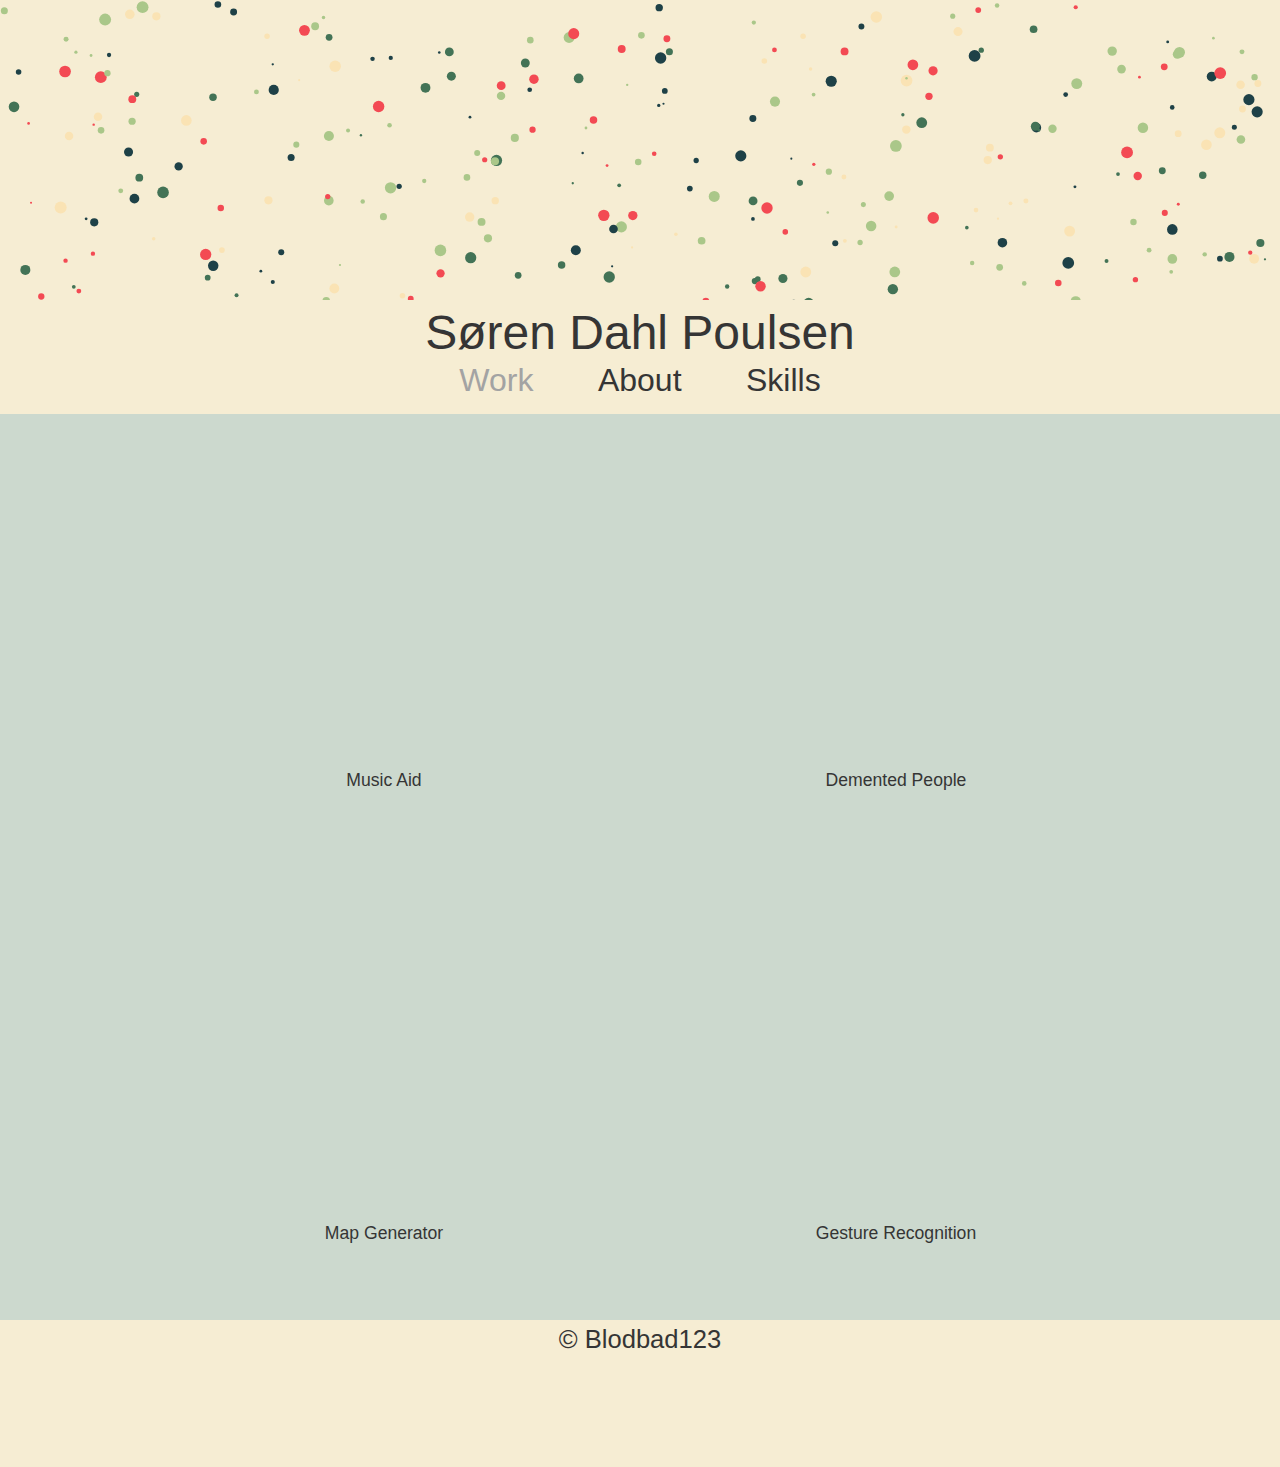
==== index.html @ 5c7c92e2 "Her er mit første commit med nogle random filer" ====
<!DOCTYPE html> 
<html>
<head>
	<meta charset="utf-8" />
	<meta name="viewport" content="width=device-width, initial-scale=1">
	<title>Søren Dahl Poulsen Website</title>
	<link rel="stylesheet" type="text/css" href="style.css" />	
	<link href="css/font-awesome.min.css" rel="stylesheet"/>
	<link rel="shortcut icon" type="image/png" href="img/favicon.png"/>
        
</head>
<body>


    
    <section class ="banner">
        <div class="banner-inner">
            <canvas id="canvas"></canvas>
            <script src="canvas.js"></script>
            
           <!-- <img src="img/manComputer.png">-->
        </div>
    </section>
<!-- End Banner!!! -->
    

    <header>
        <div class="name">
            <h3>Søren Dahl Poulsen</h3>
        </div>
        
    <div id="header-inner">
        
        <nav>
            <ul>
                <li><a href="index.html" class ="current">Work</a> </li>
                <li><a href="About.html">About</a></li>
                <li><a href="#">Skills</a></li>
            </ul>
        </nav>
    </div>
 </header>
<!--- End Header!!-->
    
    <!---
    <section class ="one-fourth" id="html">
        <td><i class="fa fa-html5"></i></td>
        <h3>HTML</h3>
    </section>
    
     <section class ="one-fourth" id="css">
        <td><i class="fa fa-css3"></i></td>
        <h3>CSS</h3>
    </section>
    
    <section class ="one-fourth" id="seo">
        <td><i class="fa fa-search"></i></td>
        <h3>SEO</h3>
    </section>
    
    <section class ="one-fourth" id="social">
        <td><i class="fa fa-users"></i></td>
        <h3>SOCIAL</h3>
    </section>
    
<!-- END FOUR COLOUMN SECTION -->

    <section class="inner-wrapper"> 
        
        <section class="inner-inner-wrapper">
        <article class="caseLeft">
            
           
            <div class="videoWrap">
                <iframe width="560" height="415" src="https://www.youtube.com/embed/0jALTSA6XV8" frameborder="0" allowfullscreen></iframe> 
            </div>
             <div id="text">
                <h2>Music Aid</h2>
             </div>
            
            <div id="info">
                <p>LALALAf efokef psegi iohnefis oinsefios ioseise oiwefoie ioseoijsef </p>
            </div>
        </article>
        
        <article class="caseRight">
            <div class="videoWrap">
                <iframe width="560" height="315" src="https://www.youtube.com/embed/dU2gr1Imobw" frameborder="0" allowfullscreen></iframe>
            </div>
            <div id="text">
                <h2>Demented People</h2>
            </div>
            
            <div id="info">
                <p>LALALAf efokef psegi iohnefis oinsefios ioseise oiwefoie ioseoijsef </p>
            </div>
        </article>
        
        <article class="caseLeft">
            <div class="videoWrap">
                <iframe  width="560" height="315" src="https://www.youtube.com/embed/EME0s2v2AAc" frameborder="0" allowfullscreen></iframe> 
            </div>
            <div id="text">
                <h2>Map Generator</h2>
            </div>
            
            <div id="info">
                <p>LALALAf efokef psegi iohnefis oinsefios ioseise oiwefoie ioseoijsef </p>
            </div>

        </article>
        
            <article class="caseRight">
            <div class="videoWrap">
                <iframe width="560" height="315" src="https://www.youtube.com/embed/Z9UJMCOsg5I?rel=0&amp;showinfo=0" frameborder="0" allowfullscreen>
                </iframe>
                <div id="info">
                <p>Gesture recognition was a project dealing with altering different audio effects with hand gestures. The gestures were captured by a kinect infrared camera and the processed within the DSP environment Pure Data</p>
                 </div>
            </div>
            <div id="text">
                    <h2>Gesture Recognition</h2>
            </div>
                
            
        </article>
    </section> 
        </section>
   <!--     
         <article id="caseLeft">
            <iframe width="560" height="315" src="https://www.youtube.com/embed/EME0s2v2AAc" frameborder="0" allowfullscreen></iframe>
        </article>
        
        <aside id="caseLefttext">
            <h2>MAP GENERATOR</h2>
            <p>The Map Generator was an implementation of modern image processing and computer vision techniques in order to 
            make it possible to draw a map with tusches and crayons and convert the map into a playable 3d game world. This was done using color detection algorithms, BLOB analysis, flood fill/grass-fire algorithms and much more. </p>
        </aside>
        
        <article id="caseRight">
            <iframe width="560" height="315" src="https://www.youtube.com/embed/Z9UJMCOsg5I?rel=0&amp;showinfo=0" frameborder="0" allowfullscreen></iframe>
        </article>
        
        <aside id="caseRighttext">
            <h2>GESTURE RECOGNITION KINECT</h2>
            <p>The Map Generator was an implementation of modern image processing and computer vision techniques in order to 
            make it possible to draw a map with tusches and crayons and convert the map into a playable 3d game world. This was done using color detection algorithms, BLOB analysis, flood fill/grass-fire algorithms and much more. </p>
        </aside>
        
    </section>
    -->
    
    <!-- 
    <section class="inner-wrapper-2">
         <article id="mobile">
             <h2>ACROSS EACH DEVICE</h2>
             <p>The Rocket Design website is an HTML5 and CSS3 responsive website that has a drop down navigation.  This template uses Google Fonts in the CSS to give the text specific styles and a plugin called ‘Font Awesome’ to display the icons found in the main section of the website as well as the footer for the social media icons.</p>
        </article>
        
        <aside>
            <img src="img/desktop.png">
        </aside>
    </section>
    
    
        <section class="inner-wrapper">
        <article id="tablet">
            <img src="img/hand_mobile.png">
        </article>
        
        <aside id="desktop">
            <p>The Rocket Design website is an HTML5 and CSS3 responsive website that has a drop down navigation.  This template uses Google Fonts in the CSS to give the text specific styles and a plugin called ‘Font Awesome’ to display the icons found in the main section of the website as well as the footer for the social media icons.</p>
        </aside>
    </section>
    
    <!-- End main two colloumn section -->
    <!--    
    <section class="inner-wrapper-3">
        <section class="one-third" id="google">
        <h3>GOOGLE</h3>
            <p>The Rocket Design website is an HTML5 and CSS3 responsive website that has a drop down navigation.  This template uses Google Fonts in the CSS to give the text specific styles and a plugin called ‘Font Awesome’ to display the icons found in the main section of the website as well as the footer for the social media icons.</p>
        </section>
        
        <section class="one-third" id="marketing">
            <h3>MARKETING</h3>
            <p>The Rocket Design website is an HTML5 and CSS3 responsive website that has a drop down navigation.  This template uses Google Fonts in the CSS to give the text specific styles and a plugin called ‘Font Awesome’ to display the icons found in the main section of the website as well as the footer for the social media icons.</p>
        </section>
        
        <section class="one-third" id="customers">
            <h3>HAPPY CUSTOMERS</h3>
            <p>oegeosig iohseogihseg oihseogihseg oihseoioiseg ioseoihgoisehg oisheoighseoig oihseoihgohseiog oisehgiohsioe ghesoihgoishio hhesoihgi siyvsevyue vsvy sevvsy isebiu busiebu seb iub uisbeub usebs </p>
        </section>
    </section>
    
<!-- End of three coloumn section -->
    <!--
    <section id="smiley">
        <h2>: )</h2>
    </section>
    <!-- End smiley face-->
<!--
  <footer>
    <ul class="social">
        <li><a href="https://www.facebook.com" target="_blank"><i class="fa fa-facebook"></i></a></li>  
        
        <li><a href="https://twitter.com" target="_blank"><i class="fa fa-twitter"></i></a></li>  
        
        <li><a href="https://youtube.com" target="_blank"><i class="fa fa-youtube"></i></a></li>  
        
        <li><a href="https://youtube.com" target="_blank"><i class="fa fa-youtube"></i></a></li>  
        
        <li><a href="https://instagram.com" target="_blank"><i class="fa fa-instagram"></i></a></li> 
    </ul>
  </footer>
<!-- End footer section-->
    
    <footer class="second">
        <p>&copy; Blodbad123</p>
    </footer>
    
    
    
    
    
    
    
    
    
    
    
</body>

</html>
---- style.css ----
@import 'https://fonts.googleapis.com/css?family=Alegreya+Sans';

*   {
    margin:0; 
    padding: 0; 
    border: 0; 
}

body{
    background: #F6EDD3; 
    color: #67727A; 
    font-family: 'Helvetica Neue', sans-serif; 
    margin: 0; 
}

h2{
    font-size:250%; 
    font-weight: 400; 
    text-align: center; 
    padding-top: 2%; 
    color: #353535; 
    
}

h3{
    font-size:175%;
    line-height: 155%; 
    padding: 5% 0; 
    font-weight: 400; 
    color: #353535; 
}

p{
    font-family: 'Helvetica Neue', sans-serif; 
    color: #353535; 
    font-size: 160%; 
    font-weight: 100; 
    line-height: 150%; 
    padding: 3%; 
    text-indent: 0%; 
    text-align: justify; 
    
}
img{
    max-width: 100%; 
    height: auto; 
    width: auto; 
    margin-bottom: -4px; 
}

header{
    background-color: #F6EDD3; 
    width: 100%; 
    height: 110px; 
    text-align: center; 
    
}
header h3{
    font-weight: 300; 
    font-size: 300%; 
    line-height: 120%; 
    padding: 0%; 
}

#header-inner{
    max-width: 1200px;
    margin: 0 auto;
   
}

/*--- Navigation style start ----- */

nav{
    text-align: center; 
}

ul{
    list-style-type: none; 
}

nav ul li{
    font-family: 'Helvetica Neue', sans-serif; 
    font-size: 200%; 
    font-weight: 100; 
     
        
    /*-- display side by side*/
    display: inline-block; 
   
    padding: 0px 30px 10px 30px; 
    
}

nav ul li a{
    color: #353535; 
    text-decoration: none; 
}
nav ul li a:hover{
    color: #a3a3a3; 
}
 /*-- The current link we're on*/
.current{
    color: #a3a3a3; 
}

/*-----End of navigation styling----*/

.banner{
    width: 100%; 
    background-color: #F6EDD3; 
}

.banner-inner{
    /*max-width: 1600px; */
    margin: 0 auto; 
}
.one-fourth{
    width: 25%; 
    float: left; 
    text-align: center; 
}

#html{
    background-color: #f1aa90; 
}
#css{
    background-color: #beb9ad; 
}
#seo{
    background-color: #aadcd2; 
}
#social{
    background-color: #a2b2c1; 
}

.one-fourth i{
    color: #f0f0f0;
    font-size: 500%; 
    padding: 13% 0 4% 0; 
}
.inner-wrapper{
    float:left; 
    width: 100%; 
    height: 100%; 
    background-color: #CCD9CE; 
}

.inner-inner-wrapper{
    margin: 0 auto; 
    width: 80%; 
}

.inner-wrapper-about{
    float: left; 
    width: 100%;
    height: 100vh;  
    background-color: #CCD9CE;
}

#abouttext{
    clear:both; 
    margin: 10% auto; 
    width: 50%;  
}
.inner-wrapper-about p{
    text-align: center; 
    font-size: 120%; 
}

.outerfill{
    height: 100vh; 
    background-color: #CCD9CE; 
}

.caseLeft{
    float:left;
    width: 50%; 
    /*vertical-align: top;*/
    padding-top: 20px; 
    margin: 0 auto;  
}

.caseRight{
    float:right; 
    width: 50%; 
    padding-top: 20px;   
    margin: 0 auto; 
}

.videoWrap{
    position: relative;
    text-align: center; 
	padding-bottom: 56.25%; /* 16:9 */
	padding-top: 65px;
    margin-bottom: 80px; 
	height: 0;
}

 .caseRight #text{ 
     clear:both; 
     float:right; 
     width: 100%; 
     padding-right: 0px; 
     margin: 0 auto;
}

/*.caseRight p {
    text-align: center; 
    width: 100%; 
    font-size: 100%; 
    border-bottom: 1px solid #353535;
    
}*/

.caseLeft #text{ 
    clear:both; 
    float:left; 
    width: 100%; 
    padding-left: 0px; 
    margin: 0 auto;  
    
}

#info{
    display: none;
    position: absolute; 
    width:80%; 
    top: 50%;
  transform: translate(-50%, -50%);
  -ms-transform: translate(-50%, -50%)
}

.inner-wrapper #info p{
    text-align: center; 
    font-weight: 300; 
    font-size: 80%; 
    color: #eeeeee; 
}


.caseRight h2{
    text-align: center;
    margin-top: -21%; 
    width: 100%; 
    font-weight: 200; 
    font-size: 110%; 
}

.caseLeft h2{
    text-align: center;
    margin-top: -21%; 
    width: 100%; 
    font-weight: 200; 
    font-size: 110%; 
}

.caseLeft iframe{
    position: absolute; 
    max-width: 100%; 
    width: 75%; 
    height: 75%; 
    padding-left: 0px; 
    /* Center pivot of iframe*/
    transform: translate(-50%, 0);  
    backface-visibility: hidden;
    transition: 0.4s; 
    
}
.caseRight iframe{
    position: absolute; 
    max-width: 100%; 
    width: 75%; 
    height: 75%;
    padding-right: 0px; 
    /* Center pivot of iframe*/
    transform: translate(-50%, 0); 
    backface-visibility: hidden;
    transition: 0.4s; 
}

iframe:hover{
    filter: blur(3px) brightness(60%); 
    width: 95%; 
    height : 95%; 
    display: inline; 
}
iframe:hover ~#info {
    display: inline;
}


#mobile{
    background-color: #beb9ad;  
}

#desktop{
    background-color: #f1aa90; 
}
.inner-wrapper-2{
    float:left; 
    width: 100%; 
    background-color: #c3d7df; 
}

.inner-wrapper-3{
    float:left; 
    width: 100%; 
    background-color: #aadcd2; 
}

.one-third{
    width: 33.3333%; 
    float:left; 
    text-align: center; 
}

#google{
    background-color: #a2b1c1; 
}

#marketing{
    background-color: #beb9ad; 
}

#customers{
    background-color: #aadcd2; 
}

#smiley{
    background-color: #aadcd2; 
    padding: 0 0 1%; 
    clear: both; 
}

/*--- Start Footer----*/

footer{
   background-color: #6991ac; 
   width: 100%; 
}

.social{
    list-style-type: none; 
    text-align: center; 
}
.social li{
    display: inline;  
}
.social i{
    font-size: 460%; 
    margin: 1%; 
    padding: 5% 5% 5% 5%;
    color: #c3d7df; 
}

.social i:hover{
    color: #f5f5f5; 
}

footer.second{
    border-top: 1px solid #aadcd2; 
    background-color: #544b59; 
    max-height: 60px; 
    margin: 0; 
}

footer.second p{
    padding: 5px 0 9px 0; 
    text-align: center; 
}

/*---- MEDIA MOBILES AND STUFF!!!!! -------*/

@media screen and (max-width: 768px){
    h2{
        font-size: 150%; 
    }
    
    h3{
        font-size: 125%; 
    }
    
    p{
        font-size: 100%; 
    } 
    
    header{
        position: absolute;    
    }
    
    #logo{
        margin: 15px 0 20px -25px;
        background: url(img/RD_mobile.png) no-repeat center; 
    }
    
    #menu-icon{
        display: inline-block; 
    }
    
    nav ul, nav:active ul{
        display: none; 
        z-index: 1000; 
        position: absolute; 
        padding: 20px; 
        background: #6991ac; 
        right:20px; 
        top:60px; 
        border: 2px solid #eee; 
        border-radius: 10px 0 10px 10px; 
        width: 50%; 
    }
    nav:hover ul{
        display: block; 
    }
    nav li{
        text-align: center; 
        width: 100%; 
        padding: 10px 0; 
    }
    
    .banner{
        padding-top:86px; 
    }
    
    .one-fourth{
        float: left; 
        width: 100%;
    }
    
    .one-fourth i{
        font-size: 350%; 
        padding: 4% 0 1% 0; 
    }
    
    article{
        width: 100%; 
    }
    aside{
        width: 100%; 
    }
    .one-third{
        width: 100%; 
    }
    .social i{
        font-size: 180%; 
    }
    
    #case{
        width: 100%; 
        position: relative;
        padding-bottom: 56.25%; /* 16:9 */
        padding-top: 25px;
        height: 100%

    }

    #case iframe{
        position: absolute;
        width: 91%;
        height: 91%;
        transform: translate(-50%, 0%);
        margin-top: 16%; 
    }

    #casetext {
        width: 90%; 
        border-bottom: 1px solid #353535;
        margin-top: 15%; 
        margin-left: 4.7%; 

    }
}
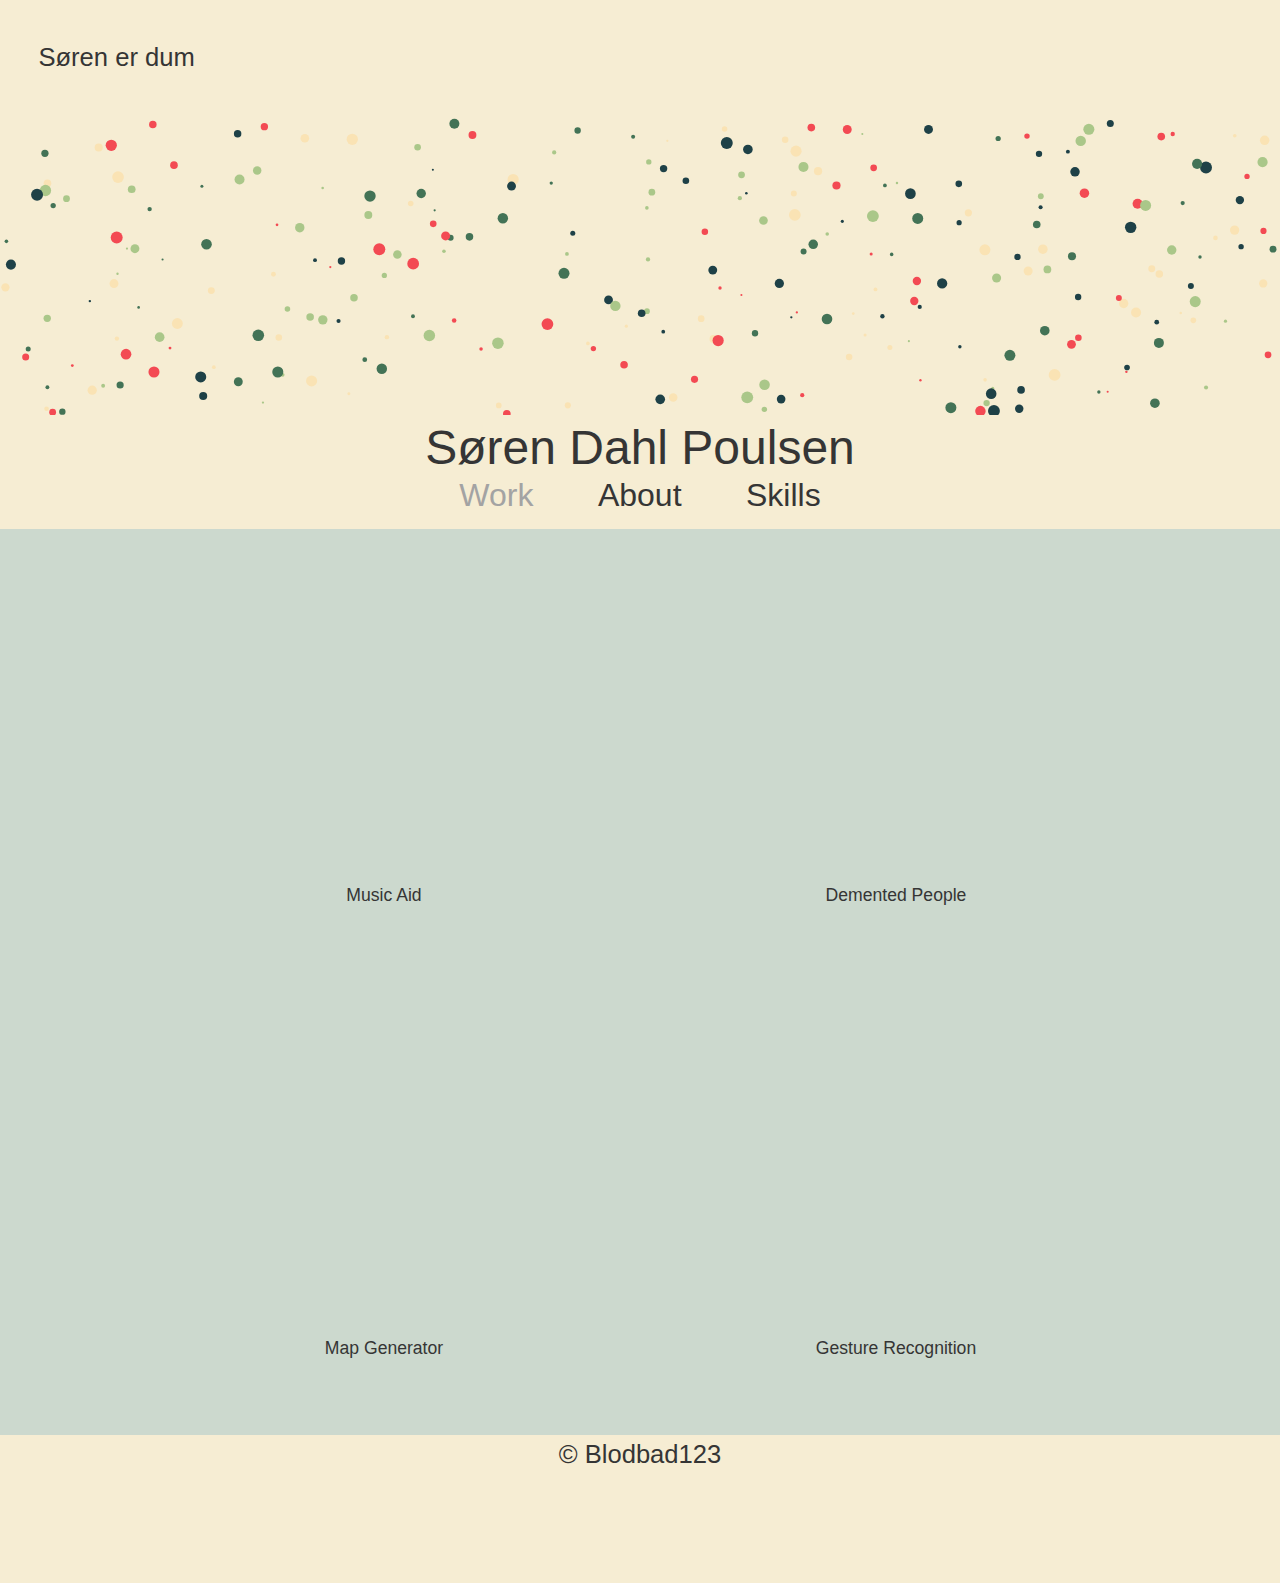
==== commit b9d252f1: "hjh" ====
--- a/index.html
+++ b/index.html
@@ -11,8 +11,7 @@
 </head>
 <body>
 
-
-    
+<p>Søren er dum</p>
     <section class ="banner">
         <div class="banner-inner">
             <canvas id="canvas"></canvas>
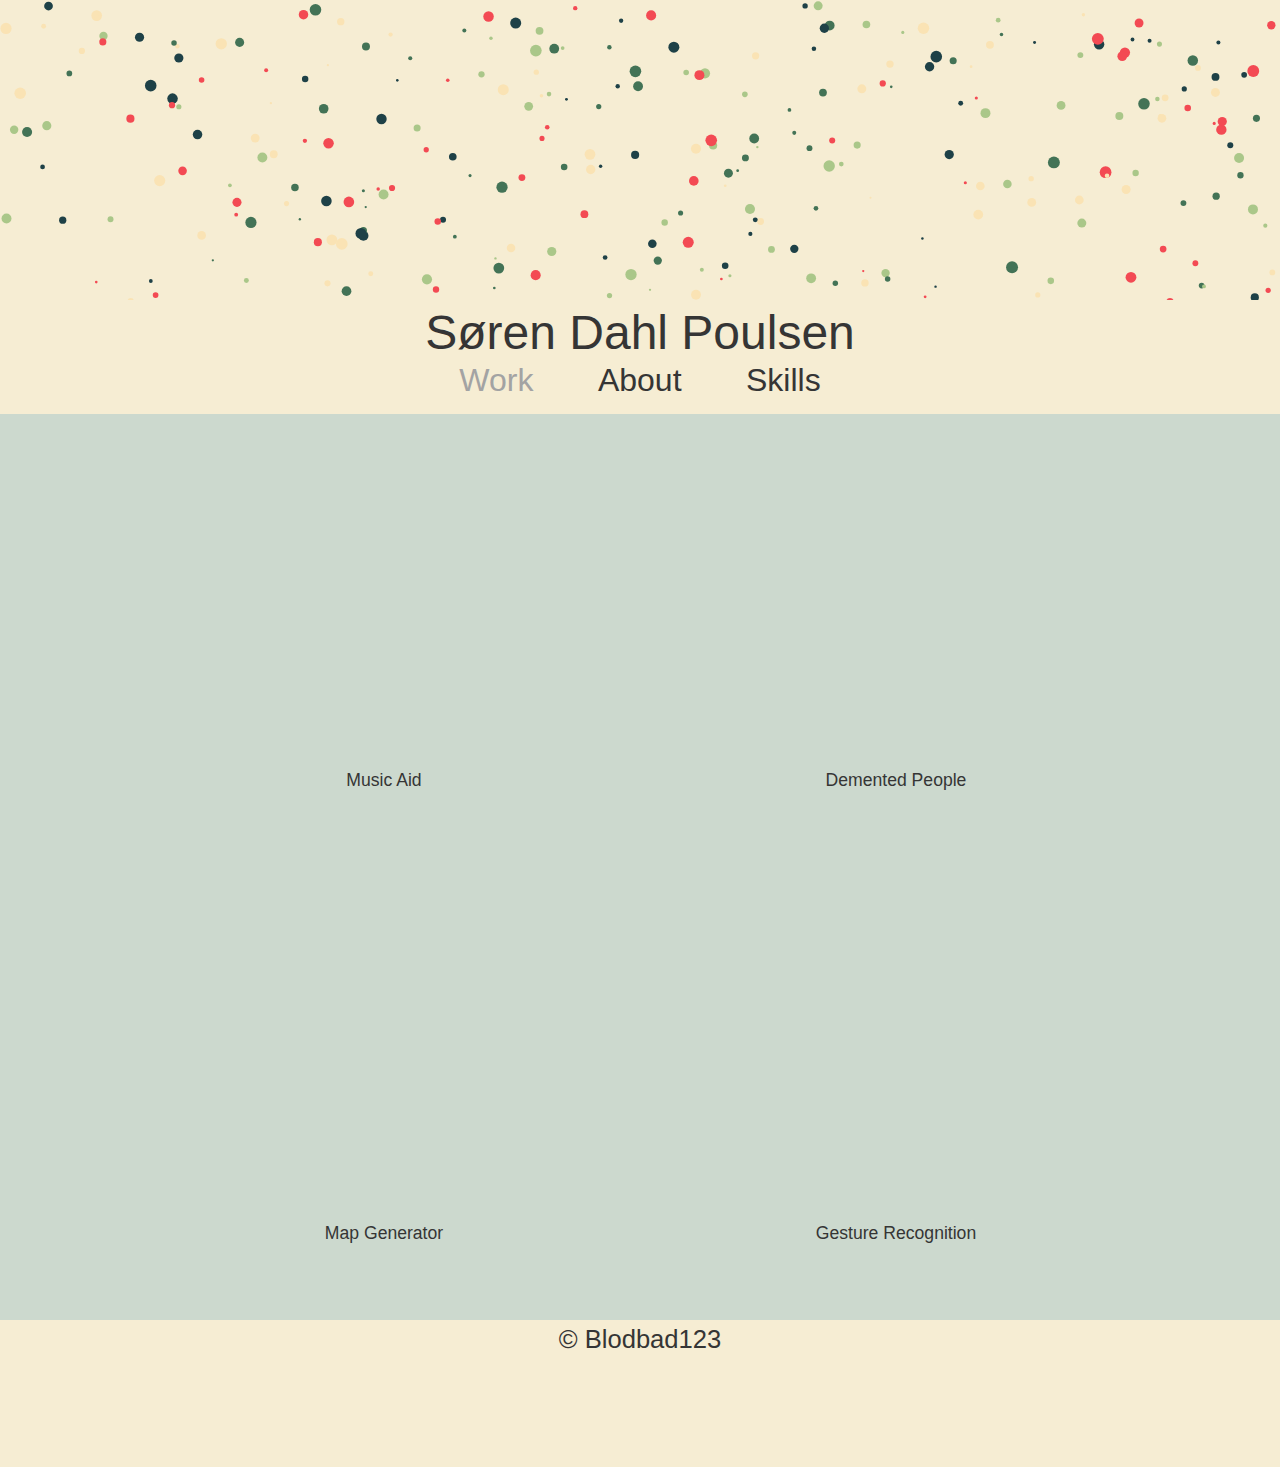
==== commit eb70e773: "hj" ====
--- a/index.html
+++ b/index.html
@@ -11,7 +11,6 @@
 </head>
 <body>
 
-<p>Søren er dum</p>
     <section class ="banner">
         <div class="banner-inner">
             <canvas id="canvas"></canvas>
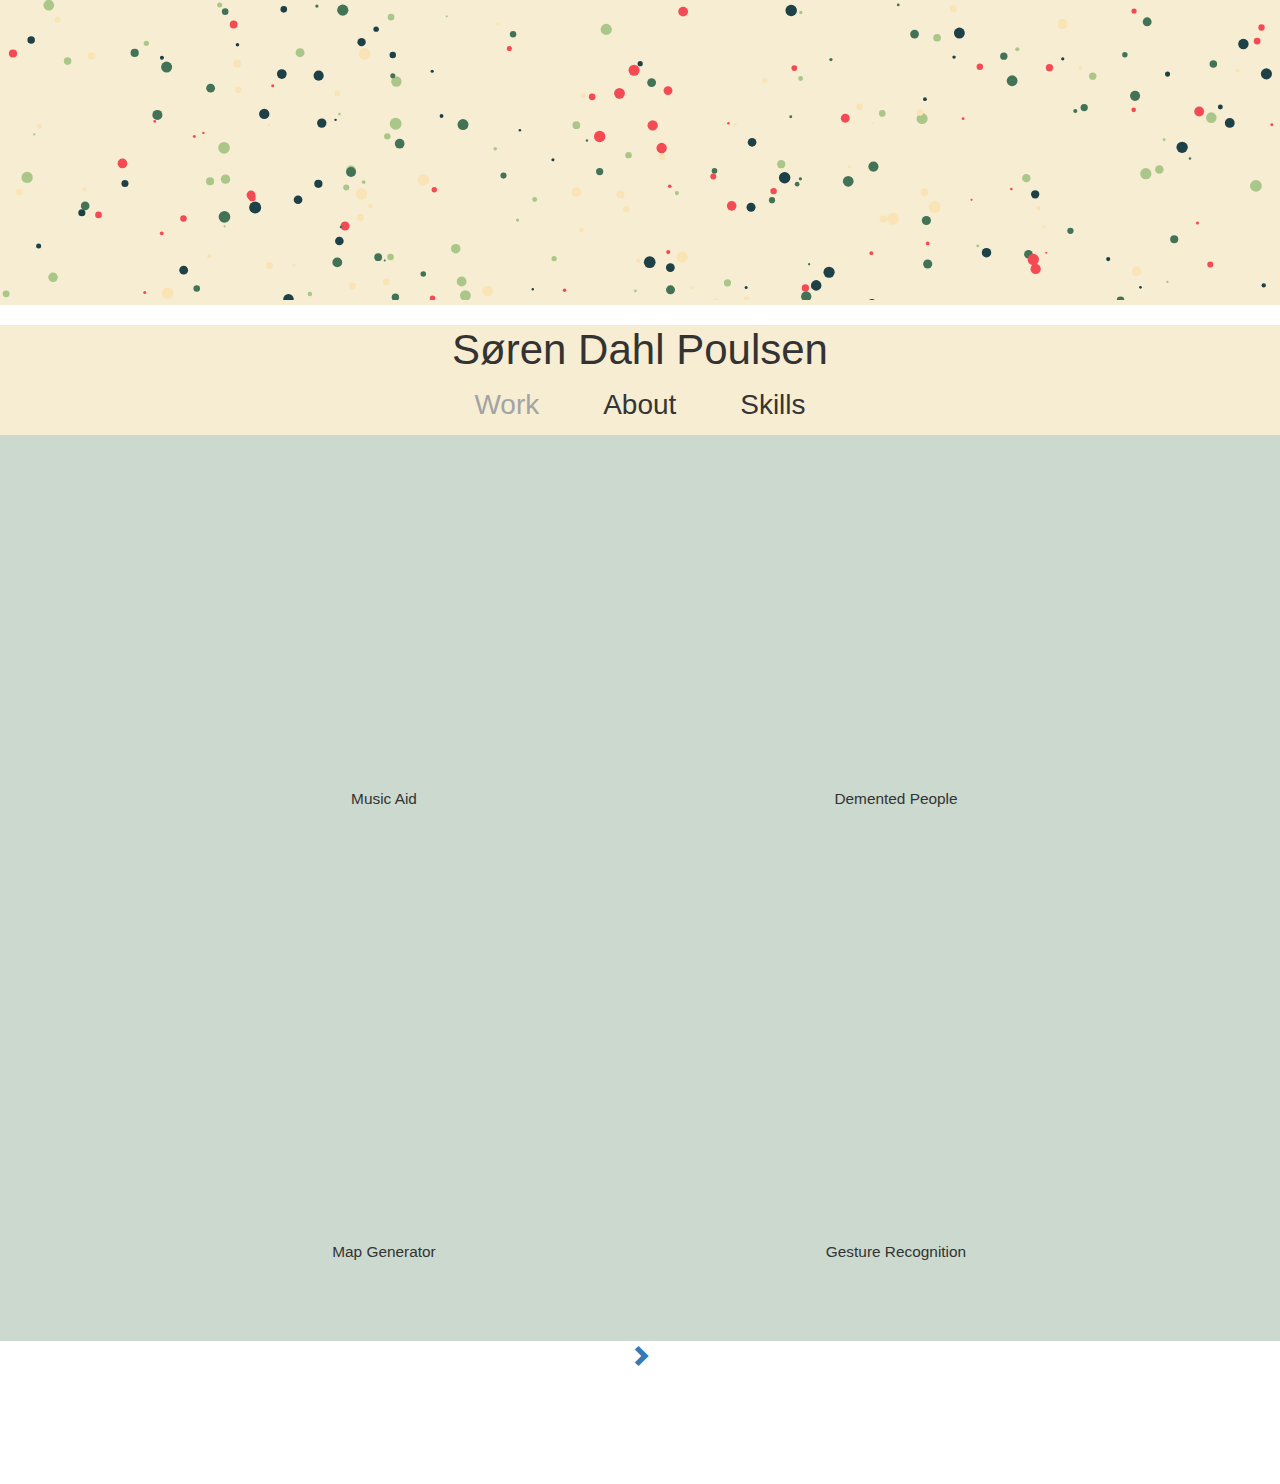
==== commit b9ecad15: "Next knap i bunden" ====
--- a/index.html
+++ b/index.html
@@ -7,6 +7,7 @@
 	<link rel="stylesheet" type="text/css" href="style.css" />	
 	<link href="css/font-awesome.min.css" rel="stylesheet"/>
 	<link rel="shortcut icon" type="image/png" href="img/favicon.png"/>
+    <link rel="stylesheet" href="https://maxcdn.bootstrapcdn.com/bootstrap/3.3.7/css/bootstrap.min.css">
         
 </head>
 <body>
@@ -20,9 +21,7 @@
         </div>
     </section>
 <!-- End Banner!!! -->
-    
-
-    <header>
+  <header>
         <div class="name">
             <h3>Søren Dahl Poulsen</h3>
         </div>
@@ -119,8 +118,7 @@
             <div id="text">
                     <h2>Gesture Recognition</h2>
             </div>
-                
-            
+           
         </article>
     </section> 
         </section>
@@ -213,7 +211,7 @@
 <!-- End footer section-->
     
     <footer class="second">
-        <p>&copy; Blodbad123</p>
+        <p><a href="About.html"><span class="glyphicon glyphicon-chevron-right"></span></a></p>
     </footer>
     
     
--- a/style.css
+++ b/style.css
@@ -369,6 +369,15 @@
     text-align: center; 
 }
 
+.centernext {
+    text-align: center;
+    
+}
+
+#nextbutton{
+    text-align: center;
+    
+}
 /*---- MEDIA MOBILES AND STUFF!!!!! -------*/
 
 @media screen and (max-width: 768px){
@@ -421,6 +430,9 @@
     .banner{
         padding-top:86px; 
     }
+
+    
+
     
     .one-fourth{
         float: left; 
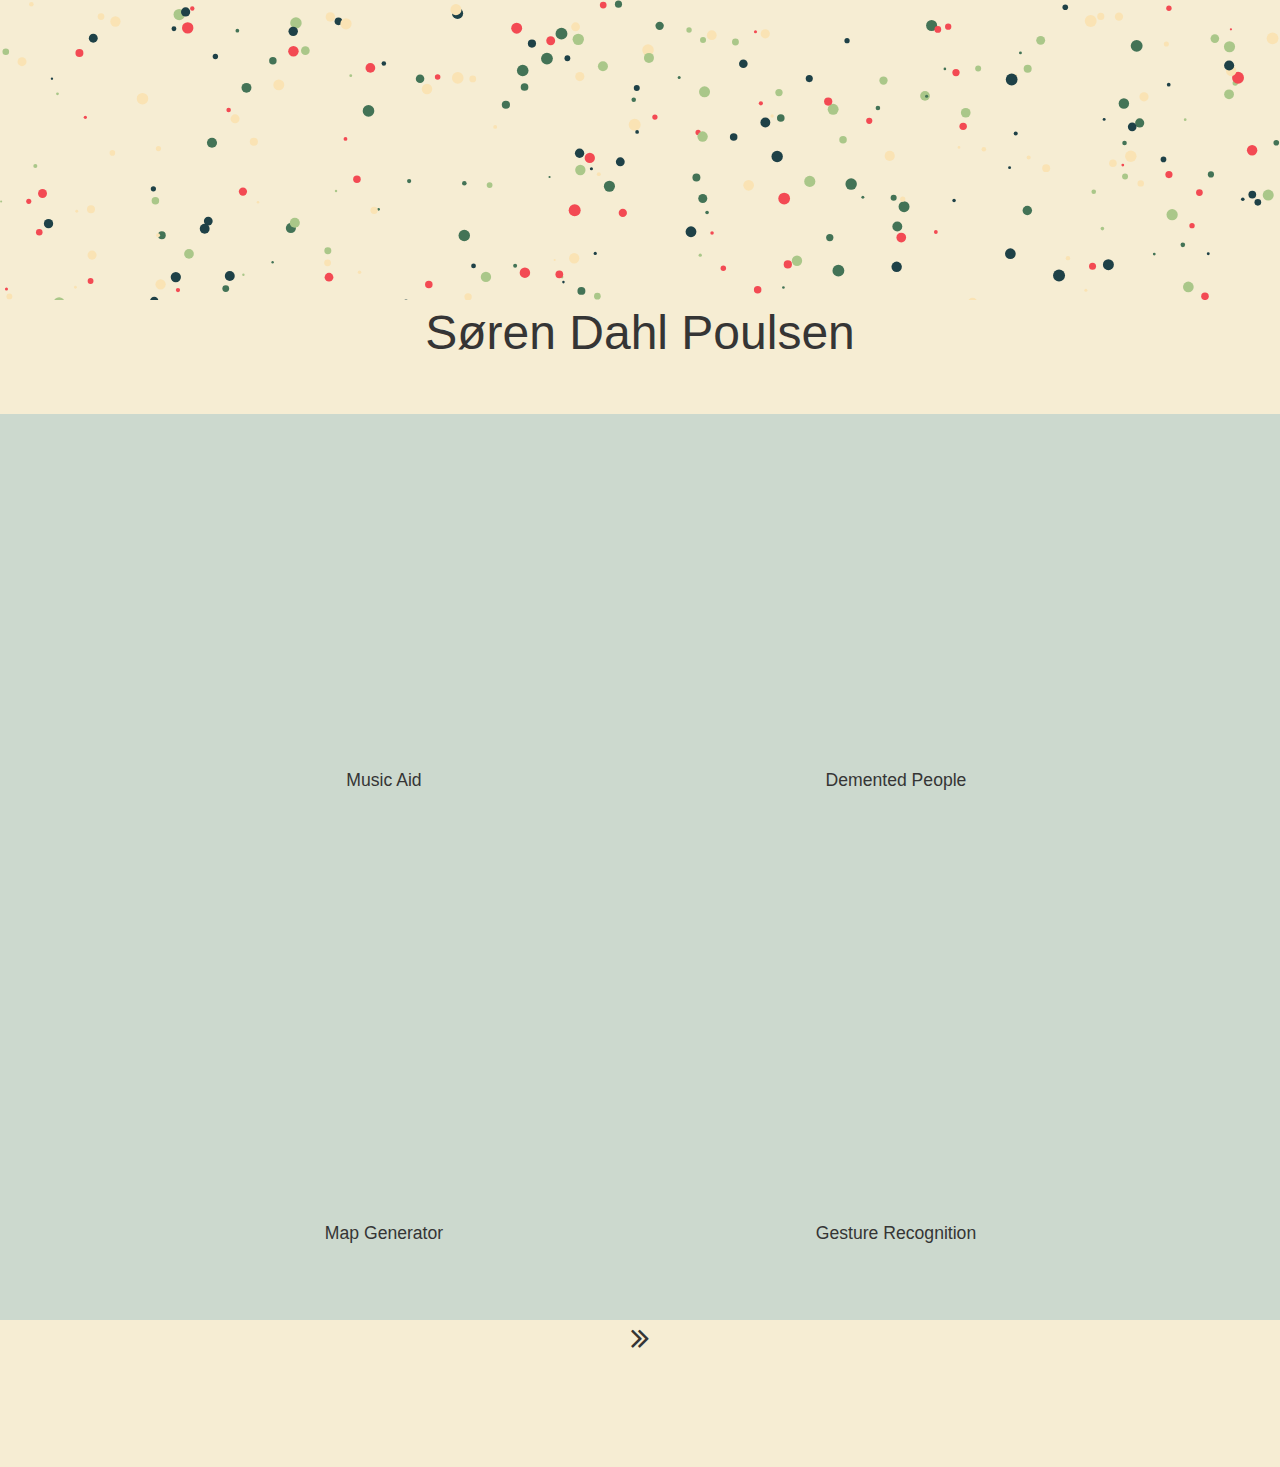
==== commit c98b9545: "Lidt forskelligt" ====
--- a/index.html
+++ b/index.html
@@ -7,7 +7,7 @@
 	<link rel="stylesheet" type="text/css" href="style.css" />	
 	<link href="css/font-awesome.min.css" rel="stylesheet"/>
 	<link rel="shortcut icon" type="image/png" href="img/favicon.png"/>
-    <link rel="stylesheet" href="https://maxcdn.bootstrapcdn.com/bootstrap/3.3.7/css/bootstrap.min.css">
+    <link rel="stylesheet" href="https://cdnjs.cloudflare.com/ajax/libs/font-awesome/4.7.0/css/font-awesome.min.css">
         
 </head>
 <body>
@@ -24,18 +24,10 @@
   <header>
         <div class="name">
             <h3>Søren Dahl Poulsen</h3>
+            
         </div>
-        
-    <div id="header-inner">
-        
-        <nav>
-            <ul>
-                <li><a href="index.html" class ="current">Work</a> </li>
-                <li><a href="About.html">About</a></li>
-                <li><a href="#">Skills</a></li>
-            </ul>
-        </nav>
-    </div>
+     
+    <button onclick="topFunction()" id="myBtn" title="Go to top"><span class="fa fa-angle-double-up"></span></button>
  </header>
 <!--- End Header!!-->
     
@@ -211,7 +203,16 @@
 <!-- End footer section-->
     
     <footer class="second">
-        <p><a href="About.html"><span class="glyphicon glyphicon-chevron-right"></span></a></p>
+        <div id="header-inner">
+        
+        <nav>
+            <ul>
+            
+                <li><a href="About.html"><span class="fa fa-angle-double-right"></span></a></li>
+               
+            </ul>
+        </nav>
+        </div>
     </footer>
     
     
--- a/style.css
+++ b/style.css
@@ -96,7 +96,9 @@
     text-decoration: none; 
 }
 nav ul li a:hover{
-    color: #a3a3a3; 
+    color: orange;
+    transition: 0.8s;
+    text-decoration: none;
 }
  /*-- The current link we're on*/
 .current{
@@ -419,7 +421,8 @@
         width: 50%; 
     }
     nav:hover ul{
-        display: block; 
+        display: block;
+    
     }
     nav li{
         text-align: center; 
@@ -481,4 +484,25 @@
         margin-left: 4.7%; 
 
     }
+}
+#myBtn {
+    display: none; /* Hidden by default */
+    position: fixed; /* Fixed/sticky position */
+    top: 20px; /* Place the button at the bottom of the page */
+    left: 30px; /* Place the button 30px from the right */
+    z-index: 99; /* Make sure it does not overlap */
+    border: none; /* Remove borders */
+    outline: none; /* Remove outline */
+    background-color: transparent; /* Set a background color */
+    color: darkblue; /* Text color */
+    cursor: pointer; /* Add a mouse pointer on hover */
+    padding: 15px; /* Some padding */
+    border-radius: 10px; /* Rounded corners */
+    opacity: .4;
+ 
+}
+
+#myBtn:hover {
+    background-color: lightsalmon; /* Add a dark-grey background on hover */
+    transition: 0.5s;
 }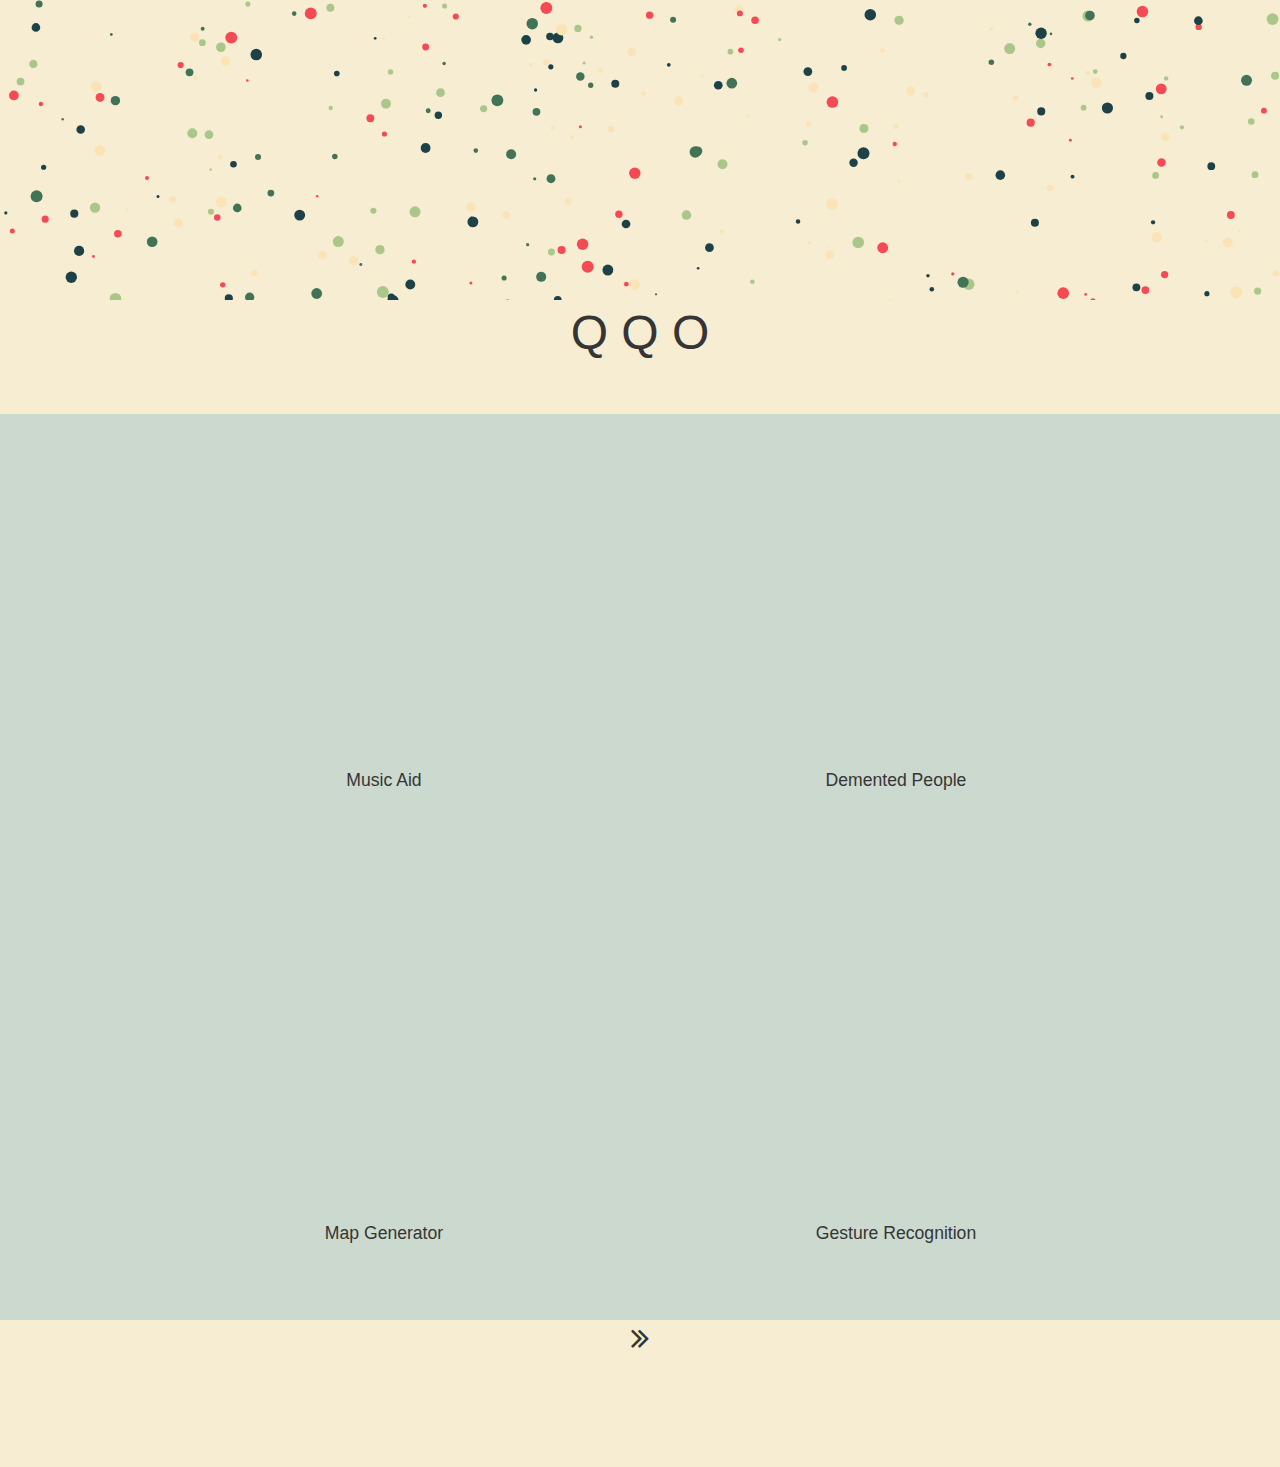
==== commit bf4671ce: "navn" ====
--- a/index.html
+++ b/index.html
@@ -3,12 +3,12 @@
 <head>
 	<meta charset="utf-8" />
 	<meta name="viewport" content="width=device-width, initial-scale=1">
-	<title>Søren Dahl Poulsen Website</title>
+	<title>QQO</title>
 	<link rel="stylesheet" type="text/css" href="style.css" />	
 	<link href="css/font-awesome.min.css" rel="stylesheet"/>
 	<link rel="shortcut icon" type="image/png" href="img/favicon.png"/>
     <link rel="stylesheet" href="https://cdnjs.cloudflare.com/ajax/libs/font-awesome/4.7.0/css/font-awesome.min.css">
-        
+            
 </head>
 <body>
 
@@ -16,18 +16,16 @@
         <div class="banner-inner">
             <canvas id="canvas"></canvas>
             <script src="canvas.js"></script>
-            
            <!-- <img src="img/manComputer.png">-->
         </div>
     </section>
 <!-- End Banner!!! -->
   <header>
         <div class="name">
-            <h3>Søren Dahl Poulsen</h3>
-            
+             <h3>Q Q O</h3>
         </div>
      
-    <button onclick="topFunction()" id="myBtn" title="Go to top"><span class="fa fa-angle-double-up"></span></button>
+    <button onclick="topFunction()" id="myBtn" title="Go to top">TOP</button>
  </header>
 <!--- End Header!!-->
     
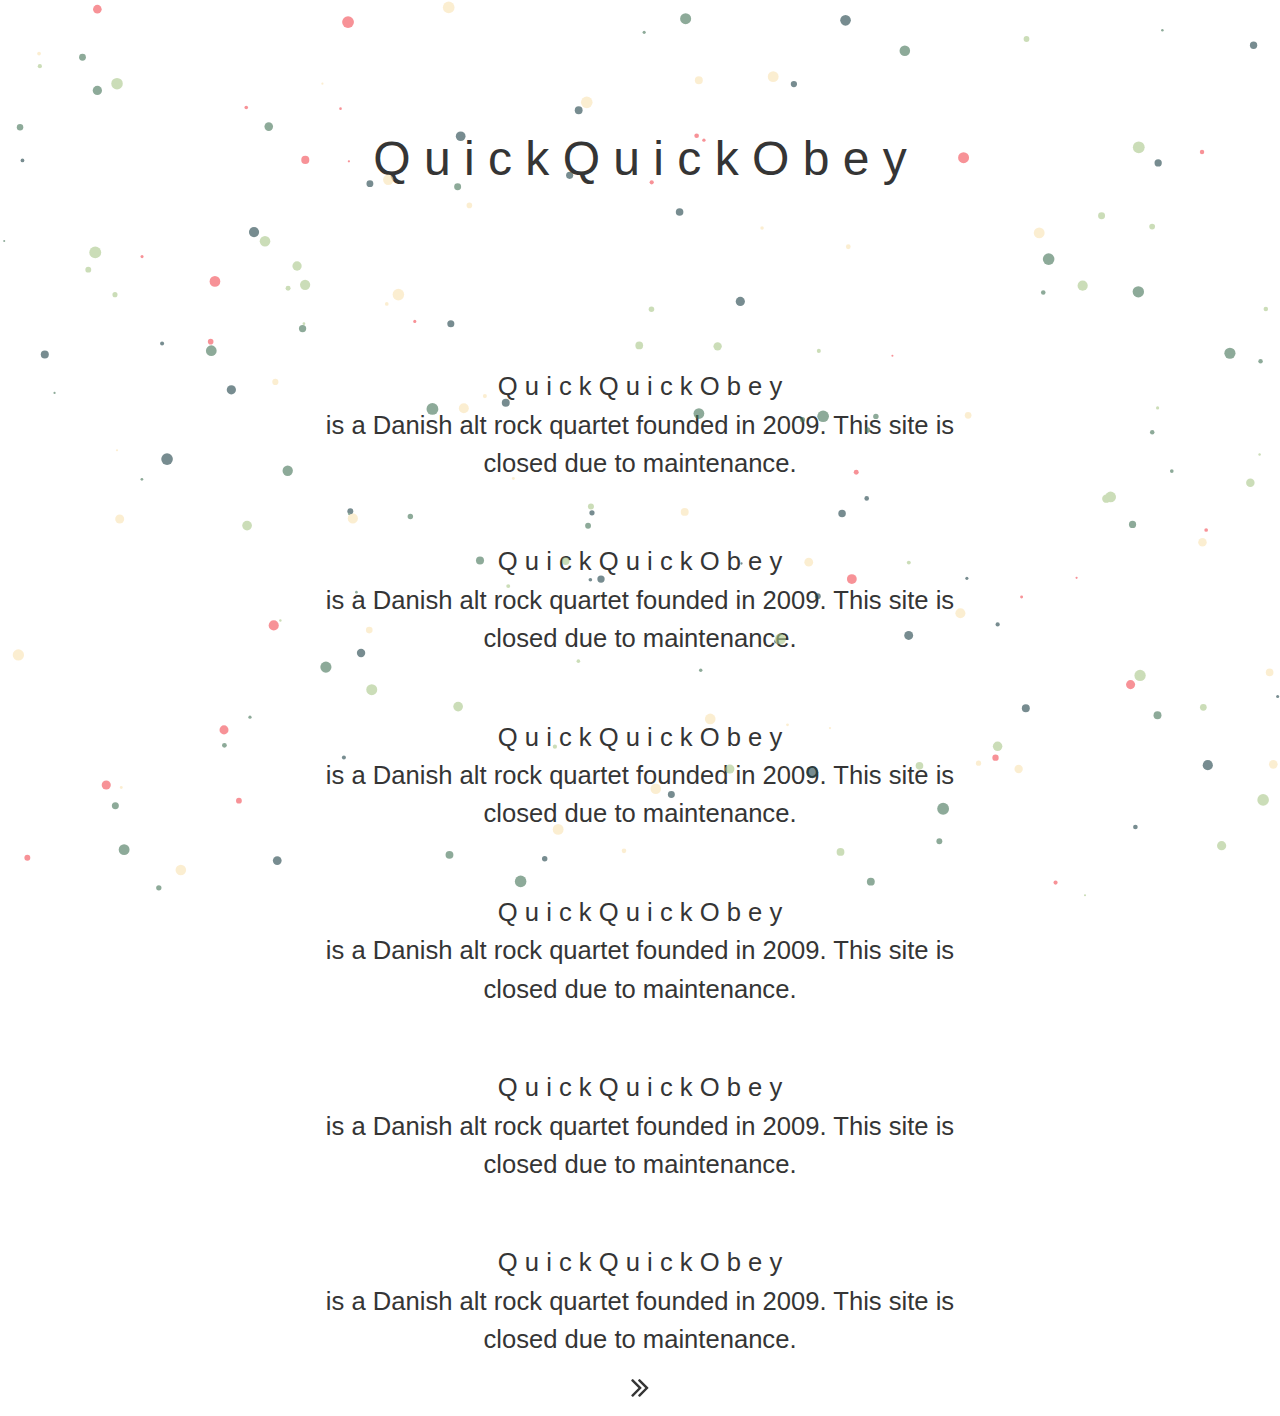
==== commit 13037cfb: "Rettelser" ====
--- a/index.html
+++ b/index.html
@@ -11,196 +11,53 @@
             
 </head>
 <body>
-
-    <section class ="banner">
-        <div class="banner-inner">
+    <section class ="banner" style="opacity:0.6">
+        <div class="banner-inner"  >
             <canvas id="canvas"></canvas>
             <script src="canvas.js"></script>
            <!-- <img src="img/manComputer.png">-->
         </div>
     </section>
 <!-- End Banner!!! -->
-  <header>
-        <div class="name">
-             <h3>Q Q O</h3>
-        </div>
+  
+
      
     <button onclick="topFunction()" id="myBtn" title="Go to top">TOP</button>
- </header>
+ 
 <!--- End Header!!-->
-    
-    <!---
-    <section class ="one-fourth" id="html">
-        <td><i class="fa fa-html5"></i></td>
-        <h3>HTML</h3>
-    </section>
-    
-     <section class ="one-fourth" id="css">
-        <td><i class="fa fa-css3"></i></td>
-        <h3>CSS</h3>
-    </section>
-    
-    <section class ="one-fourth" id="seo">
-        <td><i class="fa fa-search"></i></td>
-        <h3>SEO</h3>
-    </section>
-    
-    <section class ="one-fourth" id="social">
-        <td><i class="fa fa-users"></i></td>
-        <h3>SOCIAL</h3>
-    </section>
-    
-<!-- END FOUR COLOUMN SECTION -->
 
+   <div class="parallax">
+       
+       
+       
+       <div class="headerbox"><p><b>Q u i c k    Q u i c k    O b e y</b></p></div>
+       
+      <div class="contentbox"><p></p><p></p><p><b>Q u i c k    Q u i c k    O b e y</b> <br>is a Danish alt rock quartet founded in 2009. This site is closed due to maintenance.</p></div>
+       
+      
+       <div class="contentbox"><p></p><p></p><p><b>Q u i c k    Q u i c k    O b e y</b> <br>is a Danish alt rock quartet founded in 2009. This site is closed due to maintenance.</p></div>
+       
+      
+       <div class="contentbox"><p></p><p></p><p><b>Q u i c k    Q u i c k    O b e y</b> <br>is a Danish alt rock quartet founded in 2009. This site is closed due to maintenance.</p></div>
+       
+      
+       <div class="contentbox"><p></p><p></p><p><b>Q u i c k    Q u i c k    O b e y</b> <br>is a Danish alt rock quartet founded in 2009. This site is closed due to maintenance.</p></div>
+       
+      
+       <div class="contentbox"><p></p><p></p><p><b>Q u i c k    Q u i c k    O b e y</b> <br>is a Danish alt rock quartet founded in 2009. This site is closed due to maintenance.</p></div>
+       
+      
+       <div class="contentbox"><p></p><p></p><p><b>Q u i c k    Q u i c k    O b e y</b> <br>is a Danish alt rock quartet founded in 2009. This site is closed due to maintenance.</p></div>
+       
+      
+       
+       
+       
     <section class="inner-wrapper"> 
-        
-        <section class="inner-inner-wrapper">
-        <article class="caseLeft">
-            
-           
-            <div class="videoWrap">
-                <iframe width="560" height="415" src="https://www.youtube.com/embed/0jALTSA6XV8" frameborder="0" allowfullscreen></iframe> 
-            </div>
-             <div id="text">
-                <h2>Music Aid</h2>
-             </div>
-            
-            <div id="info">
-                <p>LALALAf efokef psegi iohnefis oinsefios ioseise oiwefoie ioseoijsef </p>
-            </div>
-        </article>
-        
-        <article class="caseRight">
-            <div class="videoWrap">
-                <iframe width="560" height="315" src="https://www.youtube.com/embed/dU2gr1Imobw" frameborder="0" allowfullscreen></iframe>
-            </div>
-            <div id="text">
-                <h2>Demented People</h2>
-            </div>
-            
-            <div id="info">
-                <p>LALALAf efokef psegi iohnefis oinsefios ioseise oiwefoie ioseoijsef </p>
-            </div>
-        </article>
-        
-        <article class="caseLeft">
-            <div class="videoWrap">
-                <iframe  width="560" height="315" src="https://www.youtube.com/embed/EME0s2v2AAc" frameborder="0" allowfullscreen></iframe> 
-            </div>
-            <div id="text">
-                <h2>Map Generator</h2>
-            </div>
-            
-            <div id="info">
-                <p>LALALAf efokef psegi iohnefis oinsefios ioseise oiwefoie ioseoijsef </p>
-            </div>
-
-        </article>
-        
-            <article class="caseRight">
-            <div class="videoWrap">
-                <iframe width="560" height="315" src="https://www.youtube.com/embed/Z9UJMCOsg5I?rel=0&amp;showinfo=0" frameborder="0" allowfullscreen>
-                </iframe>
-                <div id="info">
-                <p>Gesture recognition was a project dealing with altering different audio effects with hand gestures. The gestures were captured by a kinect infrared camera and the processed within the DSP environment Pure Data</p>
-                 </div>
-            </div>
-            <div id="text">
-                    <h2>Gesture Recognition</h2>
-            </div>
-           
-        </article>
-    </section> 
         </section>
-   <!--     
-         <article id="caseLeft">
-            <iframe width="560" height="315" src="https://www.youtube.com/embed/EME0s2v2AAc" frameborder="0" allowfullscreen></iframe>
-        </article>
-        
-        <aside id="caseLefttext">
-            <h2>MAP GENERATOR</h2>
-            <p>The Map Generator was an implementation of modern image processing and computer vision techniques in order to 
-            make it possible to draw a map with tusches and crayons and convert the map into a playable 3d game world. This was done using color detection algorithms, BLOB analysis, flood fill/grass-fire algorithms and much more. </p>
-        </aside>
-        
-        <article id="caseRight">
-            <iframe width="560" height="315" src="https://www.youtube.com/embed/Z9UJMCOsg5I?rel=0&amp;showinfo=0" frameborder="0" allowfullscreen></iframe>
-        </article>
-        
-        <aside id="caseRighttext">
-            <h2>GESTURE RECOGNITION KINECT</h2>
-            <p>The Map Generator was an implementation of modern image processing and computer vision techniques in order to 
-            make it possible to draw a map with tusches and crayons and convert the map into a playable 3d game world. This was done using color detection algorithms, BLOB analysis, flood fill/grass-fire algorithms and much more. </p>
-        </aside>
-        
-    </section>
-    -->
-    
-    <!-- 
-    <section class="inner-wrapper-2">
-         <article id="mobile">
-             <h2>ACROSS EACH DEVICE</h2>
-             <p>The Rocket Design website is an HTML5 and CSS3 responsive website that has a drop down navigation.  This template uses Google Fonts in the CSS to give the text specific styles and a plugin called ‘Font Awesome’ to display the icons found in the main section of the website as well as the footer for the social media icons.</p>
-        </article>
-        
-        <aside>
-            <img src="img/desktop.png">
-        </aside>
-    </section>
+    </div>
     
     
-        <section class="inner-wrapper">
-        <article id="tablet">
-            <img src="img/hand_mobile.png">
-        </article>
-        
-        <aside id="desktop">
-            <p>The Rocket Design website is an HTML5 and CSS3 responsive website that has a drop down navigation.  This template uses Google Fonts in the CSS to give the text specific styles and a plugin called ‘Font Awesome’ to display the icons found in the main section of the website as well as the footer for the social media icons.</p>
-        </aside>
-    </section>
-    
-    <!-- End main two colloumn section -->
-    <!--    
-    <section class="inner-wrapper-3">
-        <section class="one-third" id="google">
-        <h3>GOOGLE</h3>
-            <p>The Rocket Design website is an HTML5 and CSS3 responsive website that has a drop down navigation.  This template uses Google Fonts in the CSS to give the text specific styles and a plugin called ‘Font Awesome’ to display the icons found in the main section of the website as well as the footer for the social media icons.</p>
-        </section>
-        
-        <section class="one-third" id="marketing">
-            <h3>MARKETING</h3>
-            <p>The Rocket Design website is an HTML5 and CSS3 responsive website that has a drop down navigation.  This template uses Google Fonts in the CSS to give the text specific styles and a plugin called ‘Font Awesome’ to display the icons found in the main section of the website as well as the footer for the social media icons.</p>
-        </section>
-        
-        <section class="one-third" id="customers">
-            <h3>HAPPY CUSTOMERS</h3>
-            <p>oegeosig iohseogihseg oihseogihseg oihseoioiseg ioseoihgoisehg oisheoighseoig oihseoihgohseiog oisehgiohsioe ghesoihgoishio hhesoihgi siyvsevyue vsvy sevvsy isebiu busiebu seb iub uisbeub usebs </p>
-        </section>
-    </section>
-    
-<!-- End of three coloumn section -->
-    <!--
-    <section id="smiley">
-        <h2>: )</h2>
-    </section>
-    <!-- End smiley face-->
-<!--
-  <footer>
-    <ul class="social">
-        <li><a href="https://www.facebook.com" target="_blank"><i class="fa fa-facebook"></i></a></li>  
-        
-        <li><a href="https://twitter.com" target="_blank"><i class="fa fa-twitter"></i></a></li>  
-        
-        <li><a href="https://youtube.com" target="_blank"><i class="fa fa-youtube"></i></a></li>  
-        
-        <li><a href="https://youtube.com" target="_blank"><i class="fa fa-youtube"></i></a></li>  
-        
-        <li><a href="https://instagram.com" target="_blank"><i class="fa fa-instagram"></i></a></li> 
-    </ul>
-  </footer>
-<!-- End footer section-->
-    
-    <footer class="second">
         <div id="header-inner">
         
         <nav>
@@ -211,7 +68,10 @@
             </ul>
         </nav>
         </div>
-    </footer>
+  
+    
+    
+     
     
     
     
@@ -219,10 +79,5 @@
     
     
     
-    
-    
-    
-    
-</body>
-
+    </body>
 </html>--- a/style.css
+++ b/style.css
@@ -7,10 +7,11 @@
 }
 
 body{
-    background: #F6EDD3; 
+  /* background: #F6EDD3; */
     color: #67727A; 
     font-family: 'Helvetica Neue', sans-serif; 
     margin: 0; 
+    height: 100%;
 }
 
 h2{
@@ -49,7 +50,7 @@
 }
 
 header{
-    background-color: #F6EDD3; 
+   /* background-color: #F6EDD3; */
     width: 100%; 
     height: 110px; 
     text-align: center; 
@@ -65,6 +66,7 @@
 #header-inner{
     max-width: 1200px;
     margin: 0 auto;
+    
    
 }
 
@@ -105,13 +107,15 @@
     color: #a3a3a3; 
 }
 
-/*-----End of navigation styling----*/
+/*-----End of navigation styling--#F6EDD3--*/
+
 
 .banner{
     width: 100%; 
-    background-color: #F6EDD3; 
-}
-
+    background-color: transparent; 
+    
+}
+/*
 .banner-inner{
     /*max-width: 1600px; */
     margin: 0 auto; 
@@ -121,9 +125,10 @@
     float: left; 
     text-align: center; 
 }
-
+/*
 #html{
-    background-color: #f1aa90; 
+    background-color: #f1aa90;
+    
 }
 #css{
     background-color: #beb9ad; 
@@ -505,4 +510,43 @@
 #myBtn:hover {
     background-color: lightsalmon; /* Add a dark-grey background on hover */
     transition: 0.5s;
+}
+
+.parallax { 
+    /* The image used */
+    background-image: url("16402672_10154845234028190_1065234074662349592_o.jpg");
+    margin: 0 auto; 
+    /* Set a specific height */
+    height: 100%; 
+    width:100%; 
+
+    /* Create the parallax scrolling effect */
+    background-attachment: fixed;
+    background-position: center;
+    background-repeat: no-repeat;
+    background-size: cover;
+}
+
+.contentbox p{
+    text-align: center; 
+    margin: auto;
+    width: 50%;
+   text-decoration-color: yellow;
+    padding: 10px;
+    
+}
+
+.headerbox{
+    padding : 7%;
+}
+
+.headerbox p{
+    text-align: center; 
+    font-size: 3em;
+}
+
+
+
+canvas {
+    position: fixed;
 }